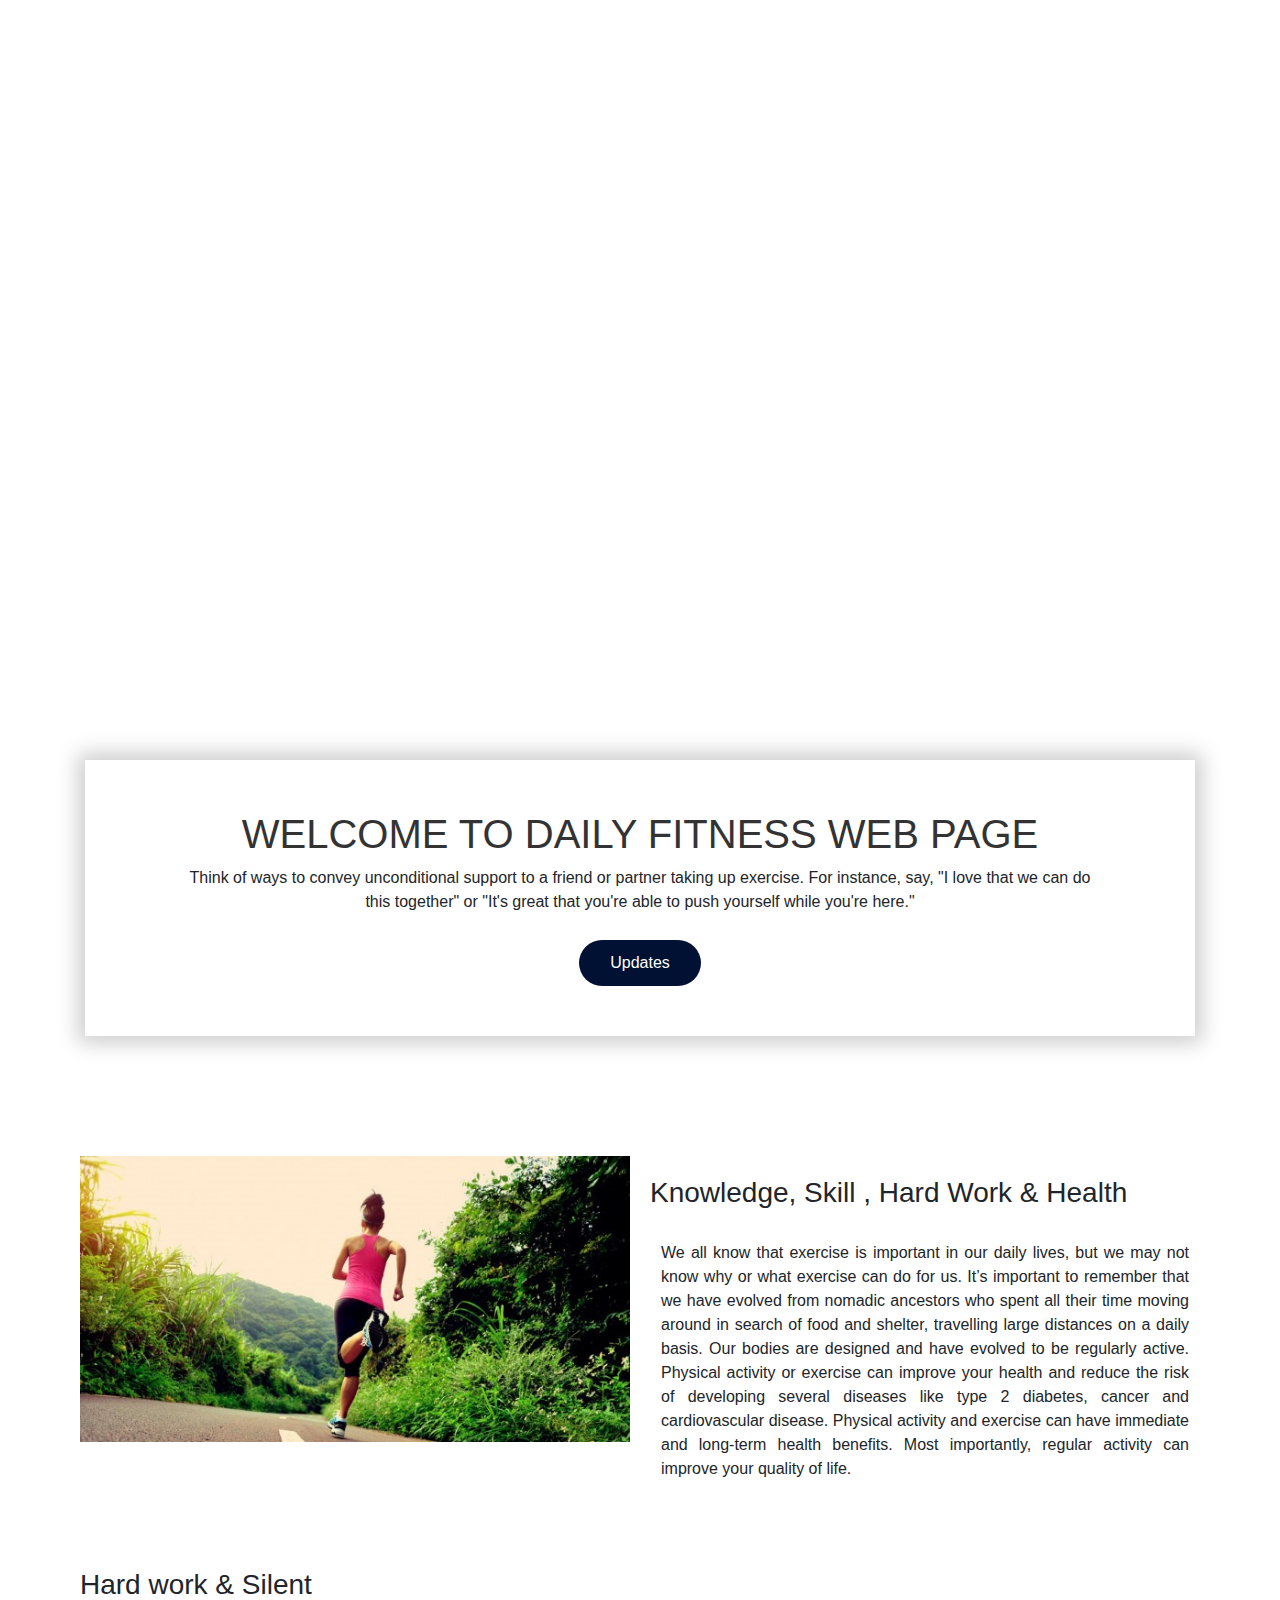
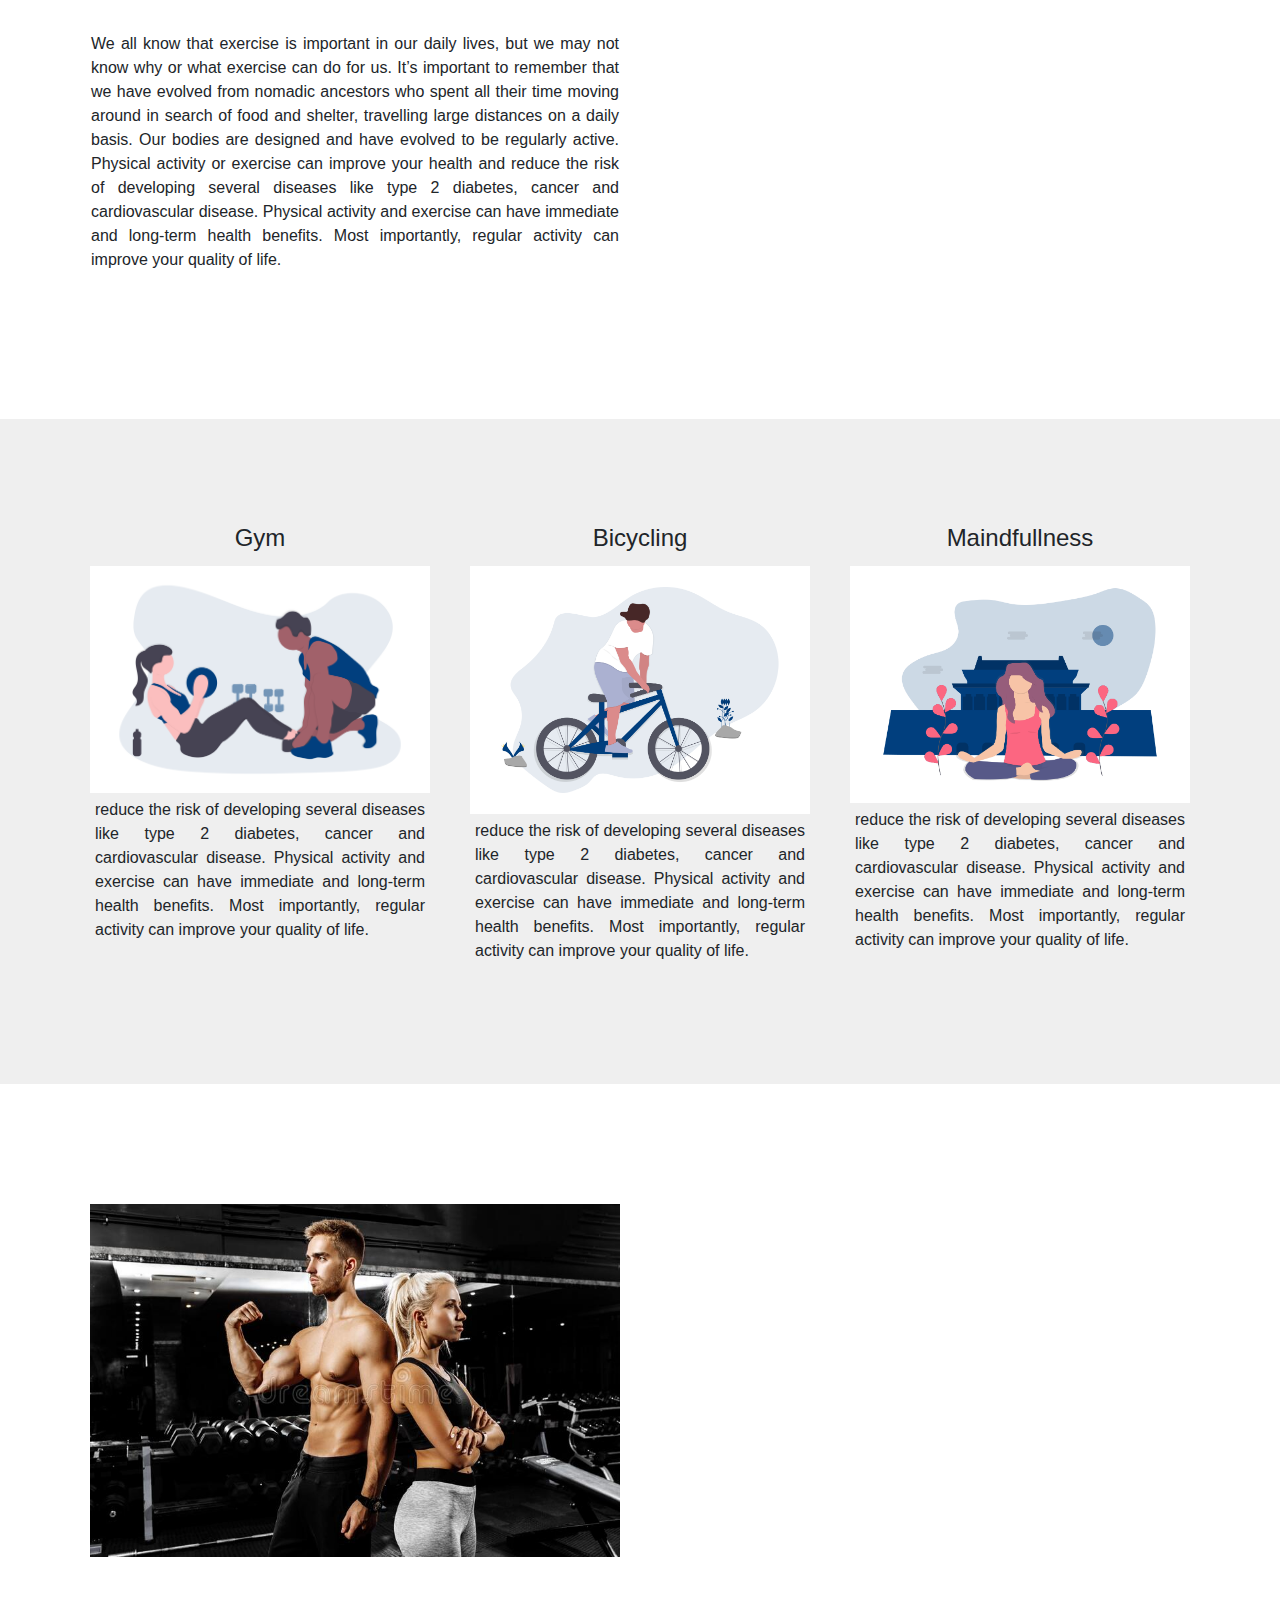
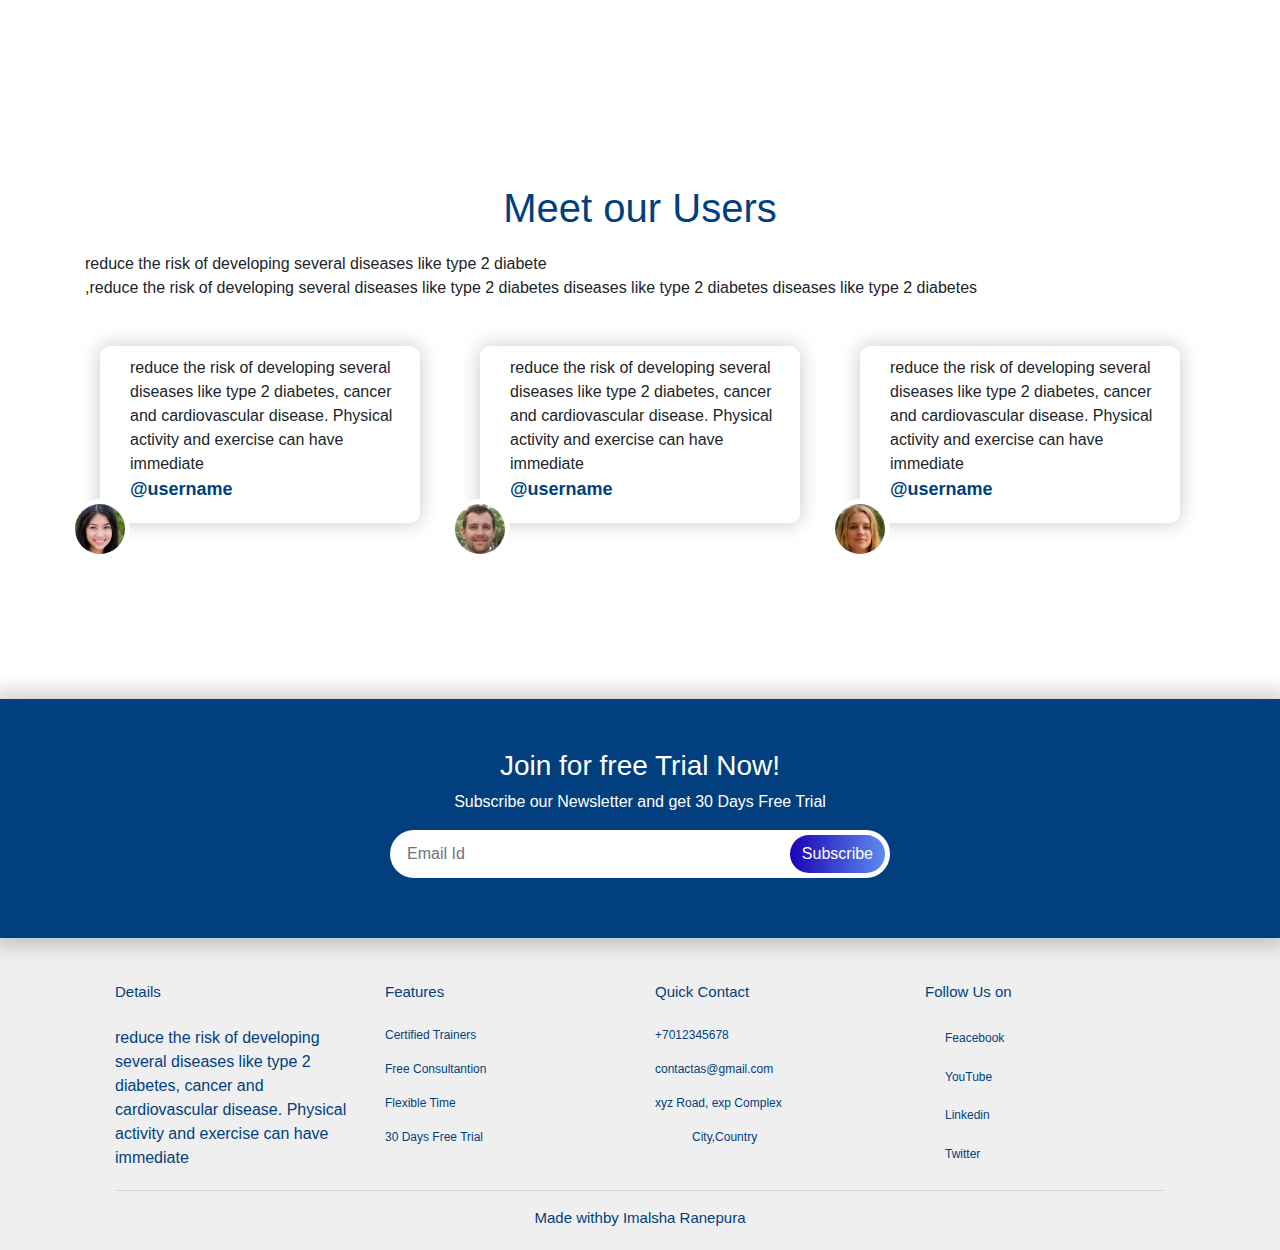
==== index3.html @ 1c33cf87 "Add files via upload" ====
<!DOCTYPE>
<html>
    <head>
        <title>Fitness website development</title>
        <link rel="stylesheet" href="style.css">
        <link rel="stylesheet" href="https://stackpath.bootstrapcdn.com/bootstrap/4.4.1/css/bootstrap.min.css" 
        integrity="sha384-Vkoo8x4CGsO3+Hhxv8T/Q5PaXtkKtu6ug5TOeNV6gBiFeWPGFN9MuhOf23Q9Ifjh" crossorigin="anonymous">
        <script src="https://code.jquery.com/jquery-3.4.1.slim.min.js" ></script>
        <script src="https://cdn.jsdelivr.net/npm/popper.js@1.16.0/dist/umd/popper.min.js"  ></script>
        <script src="https://stackpath.bootstrapcdn.com/bootstrap/4.4.1/js/bootstrap.min.js" ></script>

        <link rel="stylesheet" href="https://pro.fontawesome.com/releases/v5.10.0/css/all.css" 
        integrity="sha384-AYmEC3Yw5cVb3ZcuHtOA93w35dYTsvhLPVnYs9eStHfGJvOvKxVfELGroGkvsg+p" crossorigin="anonymous"/>
        <link
        rel="stylesheet"
        href="https://cdnjs.cloudflare.com/ajax/libs/animate.css/4.1.1/animate.min.css"
      />
    </head>
    <body>

        <!---head section-->
        <section id="header">
            <nav class="navbar navbar-light ">
                <a class="navbar-brand" href="#"><img src=""></a>
                <button class="navbar-toggler" type="button" data-toggle="collapse" data-target="#navbarNav" aria-controls="navbarNav" aria-expanded="false" aria-label="Toggle navigation">
                  
                  <i class="fa fa-bars"></i>
                </button>
                <div class="collapse navbar-collapse" id="navbarNav">
                  <ul class="navbar-nav">
                    <li class="nav-item">
                      <a class="nav-link" href="#top">HOME </a>
                    </li>
                    <li class="nav-item">
                      <a class="nav-link" href="#about">ABOUT AS</a>
                    </li>
                    <li class="nav-item">
                      <a class="nav-link" href="#services">SERVICES</a>
                    </li>
                    <li class="nav-item">
                      <a class="nav-link disabled" href="#features">FEATURES</a>
                    </li>
                    <li class="nav-item">
                        <a class="nav-link disabled" href="#testimonials">REVIEWS</a>
                      </li>
                      <li class="nav-item">
                        <a class="nav-link disabled" href="#footer">CONTACT US</a>
                      </li>
                  </ul>
                </div>
              </nav>
        </section>
        <!--welcome to text-->
        <section id="welcome">
            <div class="container">
                <div class="welcome text-center wow fadeInUp">
                    <h1>WELCOME TO DAILY FITNESS WEB PAGE</h1>
                    <p>
                        Think of ways to convey unconditional support to a friend or partner taking up exercise.
                         For instance, say, "I love that we can do this together" or 
                         "It's great that you're able to push yourself while you're here."
                    </p>
                    <button type ="submit " class="btn home-btn">Updates</button>
                </div>
            </div>

        </section>

        <!---About as--->
        <section id="about">
            <div class="container">
                <div class="row">
                    <div class="col-md-6 text-center wow fadeInLeft">
                        <img src="img13.jpg" class="img-fluid">
                    </div>
                    <div class="col-md-6 text-justify wow fadeInRight">
                        <h3>Knowledge, Skill , Hard Work &  Health</h3>
                        <p class="txt"> We all know that exercise is important in our daily lives, but we may not know why or what exercise can do for us.

                            It’s important to remember that we have evolved from 
                            nomadic ancestors who spent all their time moving around in search of
                             food and shelter, travelling large distances on a daily basis. Our bodies
                             are designed and have evolved to be regularly active.
                            Physical activity or exercise can improve your health and
                             reduce the risk of developing several diseases like type 2 diabetes,
                              cancer and cardiovascular disease. Physical activity and exercise can have immediate
                               and long-term health benefits. Most importantly,
                             regular activity can improve your quality of life.
                        </p>
        
                    </div>
                    <div class="col-md-6 text-justify  wow fadeInLeft">
                        <h3>Hard work & Silent</h3>
                        <p class="txt"> We all know that exercise is important in our daily lives, but we may not know why or what exercise can do for us.

                            It’s important to remember that we have evolved from 
                            nomadic ancestors who spent all their time moving around in search of
                             food and shelter, travelling large distances on a daily basis. Our bodies
                             are designed and have evolved to be regularly active.
                            Physical activity or exercise can improve your health and
                             reduce the risk of developing several diseases like type 2 diabetes,
                              cancer and cardiovascular disease. Physical activity and exercise can have immediate
                               and long-term health benefits. Most importantly,
                             regular activity can improve your quality of life.
                        </p>
        
                    </div>
                    <div class="col-md-6  wow fadeInRight">
                        <div class="embed-responsive embed-responsive-16by9">
                            <iframe class="embed-responsive-item" src="https://www.youtube.com/embed/4pKly2JojMw" frameborder="0" allow="accelerometer; autoplay; clipboard-write; encrypted-media; gyroscope; picture-in-picture" allowfullscreen></iframe>
                           
                        </div>
                    </div>
                </div>
            </div>
             
        </section>
        <!-----services-->
        <section id="services">
            <div class="container">
               <div class="row wow fadeInUp">
                  <div class="col-md-4">
                      <h4 class="wow fadeInRight delay-2s">Gym</h4>
                      <img src="ww1.png" class="wow fadeInRight delay-1s">
                      <p>
                        reduce the risk of developing several diseases like type 2 diabetes,
                        cancer and cardiovascular disease. Physical activity and exercise can have immediate
                         and long-term health benefits. Most importantly,
                       regular activity can improve your quality of life.
                       </p>
                  </div>
                  <div class="col-md-4">
                    <h4  class="wow fadeInRight delay-2s">Bicycling</h4>
                    <img src="ww3.png"class="wow fadeInRight delay-1s">
                      <p>
                        reduce the risk of developing several diseases like type 2 diabetes,
                        cancer and cardiovascular disease. Physical activity and exercise can have immediate
                         and long-term health benefits. Most importantly,
                       regular activity can improve your quality of life.
                       </p>
                  </div>
                  <div class="col-md-4">
                    <h4  class="wow fadeInRight delay-2s">Maindfullness</h4>
                    <img src="ww2.png"class="wow fadeInRight delay-1s">
                      <p>
                        reduce the risk of developing several diseases like type 2 diabetes,
                        cancer and cardiovascular disease. Physical activity and exercise can have immediate
                         and long-term health benefits. Most importantly,
                       regular activity can improve your quality of life.
                       </p>
                  </div>
               </div>
            </div>
           
        </section>
         <!-------features-->
         <section id="features">
            <div class="container">
                <div class="row">
                    <div class="col-md-6 wow fadeInRight ">
                        <img src="itt5.jpg" class="img-fluid">
                    </div>
                    <div class="col-md-6 wow fadeInDown">
                        <div class="feature-box">
                            <div class="feature-left">
                                <i class="fa fa-trophy"></i>
                            </div>
                            <div class="feature-right">
                                <h4>Certified Trainers</h4>
                                <p>
                                    reduce the risk of developing several diseases like type 2 diabetes,
                                    cancer and cardiovascular disease. Physical activity and exercise can have immediate
                                     
                                   </p>
                            </div>
                        </div>
                        <div class="feature-box">
                            <div class="feature-left">
                                <i class="fa fa-heartbeat"></i>
                            </div>
                            <div class="feature-right">
                                <h4>Free Consultantion</h4>
                                <p>
                                    reduce the risk of developing several diseases like type 2 diabetes,
                                    cancer and cardiovascular disease. Physical activity and exercise can have immediate
                                     
                                   </p>
                            </div>
                        </div>
                        <div class="feature-box">
                            <div class="feature-left">
                                <i class="fa fa-history" aria-hidden="true"></i>
                            </div>
                            <div class="feature-right">
                                <h4>Flexible time</h4>
                                <p>
                                    reduce the risk of developing several diseases like type 2 diabetes,
                                    cancer and cardiovascular disease. Physical activity and exercise can have immediate
                                     
                                   </p>
                            </div>
                        </div>
                    </div>
                </div>
            </div>
         </section>
         <!--------Testimonials---->
         <section id="testimonials">
             <div class="container">
                 <h1 class="text-center">Meet our Users</h1>
                 <p>  reduce the risk of developing several diseases like type 2 diabete <br>,reduce the risk of developing several diseases like type 2 diabetes  diseases like type 2 diabetes  diseases like type 2 diabetes</p>
                 <div class="row">
                     <div class="col-md-4">
                         <p class="review">
                            reduce the risk of developing several diseases like type 2 diabetes,
                            cancer and cardiovascular disease. Physical activity and exercise can have immediate
                            <br>
                            <i class="fab fa-twitter"></i><span>@username</span>
                         </p>
                         <img src="jp1.jpg">
                     </div>
                     <div class="col-md-4">
                        <p class="review">
                            reduce the risk of developing several diseases like type 2 diabetes,
                            cancer and cardiovascular disease. Physical activity and exercise can have immediate
                            <br>
                            <i class="fab fa-twitter"></i><span>@username</span>
                         </p>
                         <img src="jp6.jpg">
                     </div>
                     <div class="col-md-4">
                        <p class="review">
                            reduce the risk of developing several diseases like type 2 diabetes,
                            cancer and cardiovascular disease. Physical activity and exercise can have immediate
                            <br>
                            <i class="fab fa-twitter"></i><span>@username</span>
                         </p>
                         <img src="jp5.jpg">
                     </div>
                 </div>
             </div>

         </section>
         <!----------------Subscribe----------------->
         <section id="subscribe">
             <div class="container">
                <div class="subscribe text-center">
                    <h3>Join for free Trial Now!</h3>
                    <p>Subscribe our Newsletter and get 30 Days Free Trial</p>
                    <div class="input-group">
                        <input type="email" class="form-control" placeholder="Email Id">
                        <div class="input-group-append">
                            <button type="submit" class="input-group-text btn">Subscribe</button>
                        </div>
                    </div>
                </div>
             </div>
         </section>
         <!---------------footer----------------->
         <section id="footer">
             <div class="container">
                 <div class="row">
                     <div class="col-md-3">
                        <h1>Details</h1>
                        reduce the risk of developing several diseases like type 2 diabetes,
                        cancer and cardiovascular disease. Physical activity and exercise can have immediate
                     </div>
                     <div class="col-md-3 " class="pad">
                         <h1>Features</h1>
                         <p>Certified Trainers</p>
                         <p>Free Consultantion</p>
                         <p>Flexible Time</p>
                         <p>30 Days Free Trial</p>
                     </div>
                     <div class="col-md-3">
                         <h1>Quick Contact</h1>
                         <p><i class="fa fa-phone-square"></i> +7012345678</p>
                         <p><i class="fa fa-envelope"></i> contactas@gmail.com</p>
                         <p><i class="fa fa-home"></i> xyz Road, exp Complex</p>
                         <p class="city">City,Country</p>
                     </div>
                     <div class="col-md-3">
                        <h1>Follow Us on</h1>
                        <p><i class="fab fa-facebook-f"></i> Feacebook</p>
                        <p><i class="fab fa-youtube"></i> YouTube</p>
                        <p><i class="fab fa-linkedin"></i> Linkedin</p>
                        <p><i class="fab fa-twitter"></i>Twitter</p>
                    </div>
                 </div>
                 <hr>
                 <p class="copyright">Made with<i class="fa fa-heart" aria-hidden="true"></i>by Imalsha Ranepura</p>
             </div>
         </section>
         <!-----------Smooth Scroll js-------- -->
         <script src="js/smooth-scroll.js"></script>
         <script>
            var scroll = new SmoothScroll('a[href*="#"]');
        </script>
        <!-----animation--------->
        <script src="js/wow.min.js">

        </script>
        <script src="https://ajax.googleapis.com/ajax/libs/jquery/1.11.3/jquery.min.js"></script>
        <script src="wow.js"></script>
        <script src="javascript.js"></script>
        <script>//new WOW().init();
                $(function(){
        new WOW().init(); 
        });

        //also at the window load event
        $(window).on('load', function(){

            new WOW().init(); 
        });</script>

    </body>
</html>
---- style.css ----
*
{
padding : 0;
margin :0;
}
#header
{
    background-image: url(img/img1.jpg);
    height: 100vh;
    background-size: cover;
    background-position:center;

}
.navbar-nav li a
{
    float : right;
    color:#fff!important;
}
.navbar-toggler
{
    border: none, !important;
    outline: none!important;
}
nav .fs-bars
{
    color:#fff;
    font-size:26px;
}
/*-------welcome text------*/
.welcome
{
    padding:50px 100px;
    margin-top:-140px;
    background-color: #fff;
    box-shadow: 0 0 20px 7px rgba(0,0,0,0.2);

}
.welcome h1{
    color: #333;
}
.welcome .home-btn
{
    margin-top:10px;
    padding:10px 30px;
    border-radius: 30px;
    color:#fff;
    background-color: #013f;
}
.welcome  .btn:focus
{
    box-shadow: none;
}
.txt
{
    text-align: justify;
    padding:2%;
}

/*---------about as*/
#about
{
    padding-top: 100px;
    padding-bottom: 100px;
}
#about .col-md-6
{
    padding:20px 10px;
}
#about h3{
    margin :20px auto;
}

/*---------------services-------*/
#services
{
    background-color: #efefef;
    padding-top:80px ;
    padding-bottom: 80px;
}
#services .col-md-4
{
    padding: 20px;
}
#services .col-md-4 h4{
    text-align: center;
    padding: 5px;
}
#services .col-md-4 img{
    align:center;
    
    width: 100%;
}
#services .col-md-4 p{
    padding: 5px;
    text-align: justify;
}
/*----feayures---*/
#features{
    padding-top:100px;
    padding-bottom: 100px;
    background: linear-gradient(rgba(0,0,0,0.8),rgba(0,0,0,0.8)),url(img/itt2.jpg);
    background-position: center;
    background-size: cover;
    background-attachment: fixed;
    color:#fff;
}
#features .col-md-6{
    padding:20px;
}
.feature-box{
    height: 120px;
}
.feature-box .feature-left
{
    height: 120px;
    width: 20%;
    float: left;
}
.feature-box .feature-left .fa
{
   padding-top:13px;
   font-size: 50px;
}
.feature-box .feature-right
{
    height: 120px;
    width: 80%;
    float: left;
}
.feature-box .feature-right h4
{
    padding-top: 10px;
    padding-left: 15px;
    text-align: left;
}
.feature-box .feature-right p
{
    
    padding-left: 15px;
    text-align: left;
} 
/*-------------testimonials-------------*/
#testimonials
{
    padding-top: 100px;
    padding-bottom: 100px;
}
#testimonials .col-md-4
{
    padding: 10px 30px;
}
#testimonials img
{
    width:60px;
    height: 60px;
    border-radius: 50%;
    margin-left: -30px;
    margin-top: -40px;
    border:5px solid #fff;
    margin-bottom: 30px;

}
.review
{
    font-size :16px;
    padding: 10px 10px 10px 30px ;
    border-radius: 10px;
    box-shadow: 0px 0px 20px 1px rgba(0,0,0,0.2);
}
.review  .fa-twitter
{
    color: #013f7e;

}
#testimonials  span
{
    color: #013f7e;
    font-weight: 600;
    font-size: 18px;
    
}
#testimonials h1
{
    margin-bottom: 20px;
    color:#013f7e;
}
#testimonials p
{
    padding-bottom: 20px;
   
}
/*----------------subscribe---------------*/
#subscribe 
{   
    padding: 50px 20px;
    background-color: #013f7e;
    position:relative;
    box-shadow: 0 0 20px 7px rgba(0,0,0,0.2);
    margin-bottom: -160px;
}
#subscribe h3, .subscribe p
{
    color: #fff;
}
#subscribe .input-group
{
    border-radius: 30px;
    background: #fff;
    max-width: 500px;
    margin: 10px auto;
    padding: 5px;
}
#subscribe .form-control
{
   border: none;
   background: transparent;

}
#subscribe .form-control:focus
{
  box-shadow: none;
   
}
#subscribe .input-group-append
{
   background-image: linear-gradient(to right,#1c03b5,#5c8bef);
   border-radius: 30px;
}

#subscribe .input-group-text
{
   background:transparent;
   border:none;
   color: #fff;
}
#subscribe .btn:focus
{
   box-shadow: none;
}
/*------------------------------footer---------------------*/
#footer
{
    margin-top: 80px;
    padding:100px;
    background-color: #efefef;
    color: #013f7e;
}
#footer h1
{
    font-size: 15px;
    text-align: left;
    margin-top: 25px;
    margin-bottom: 25px;
}
.pad {
    margin-top: 100px;
}
#footer p
{
    font-size: 12px;
    text-align: left;
    
}
#footer .city
{
    margin-left: 37px;
}
#footer .row.fa
{
    padding-right: 20px;
    font-size: 15px;
}
#footer .fab
{
    padding-right: 20px;
    font-size: 15px;
}
#footer hr
{
    margin-top:10px;
}
#footer .fa-heart
{
    color: red;
    font-size: 17px;
}
#footer .copyright
{
    margin-bottom: -80px;
    text-align:center;
    font-size:15px;
}
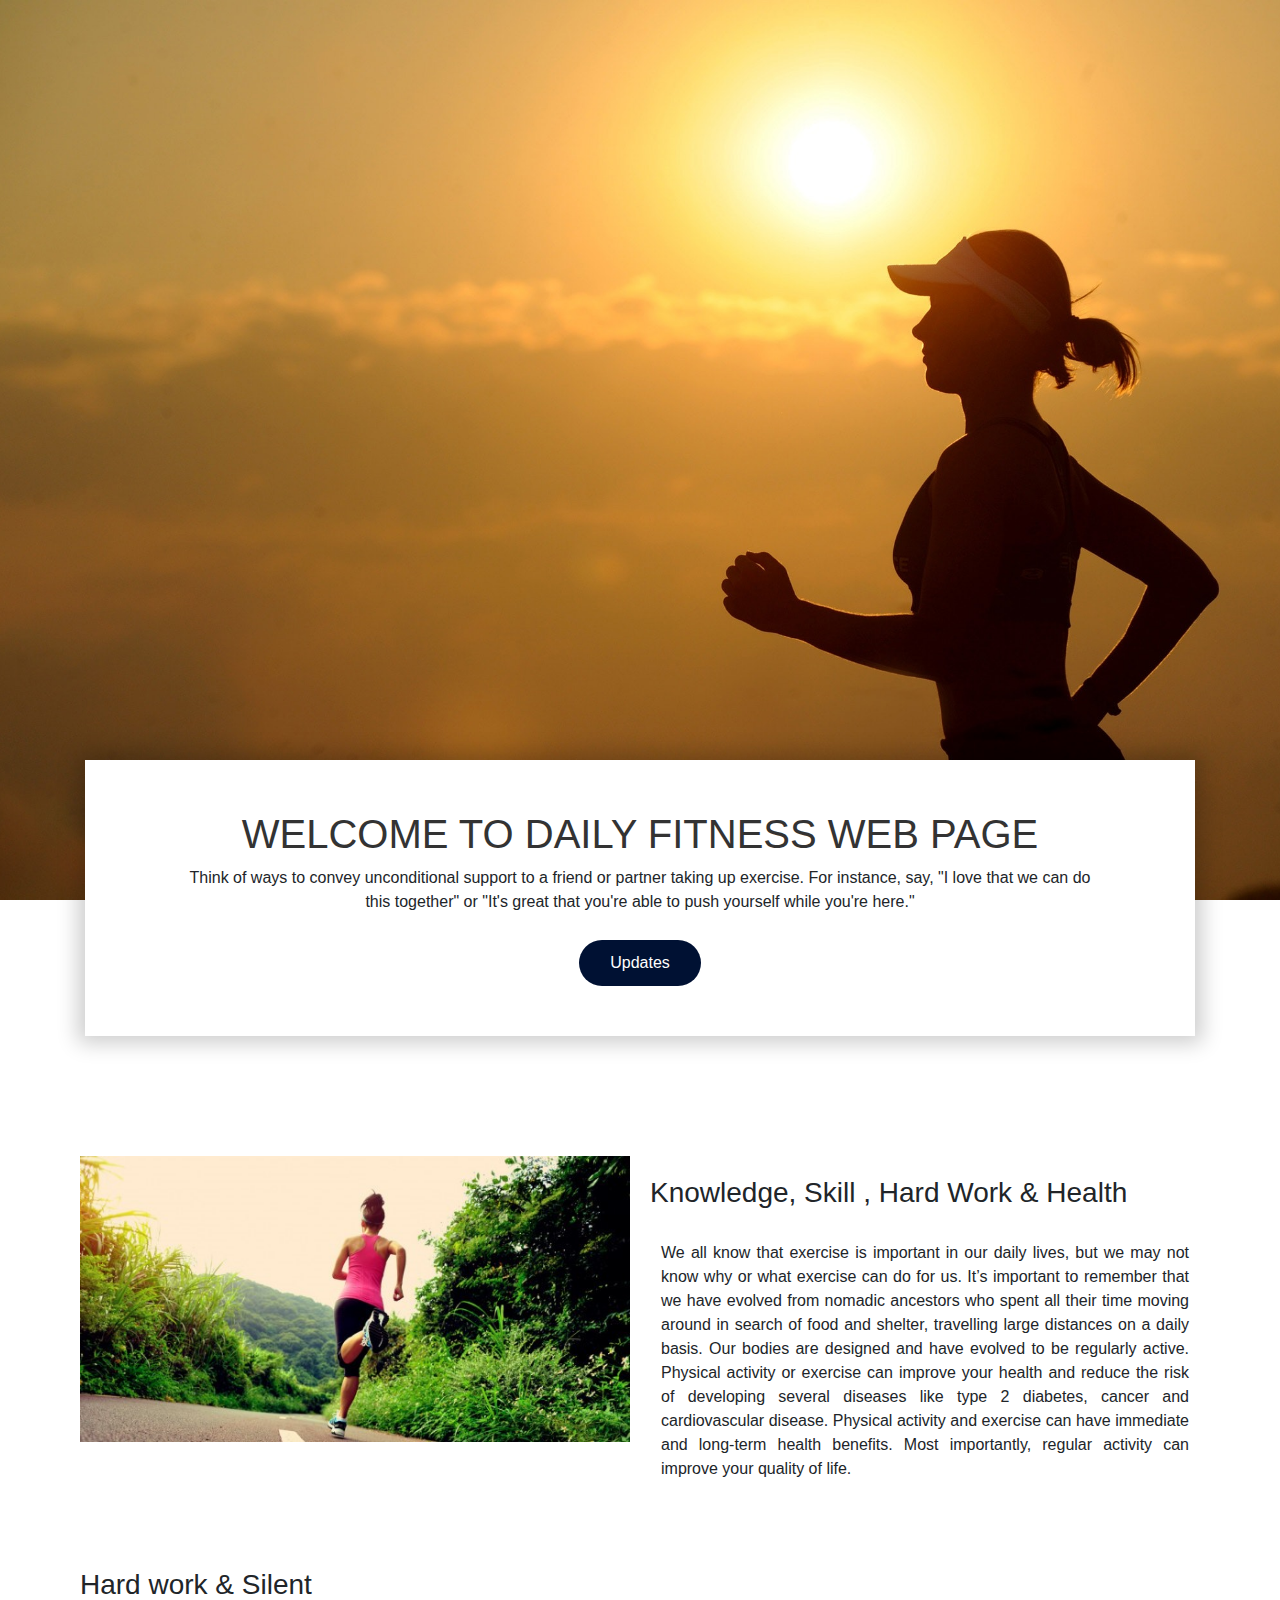
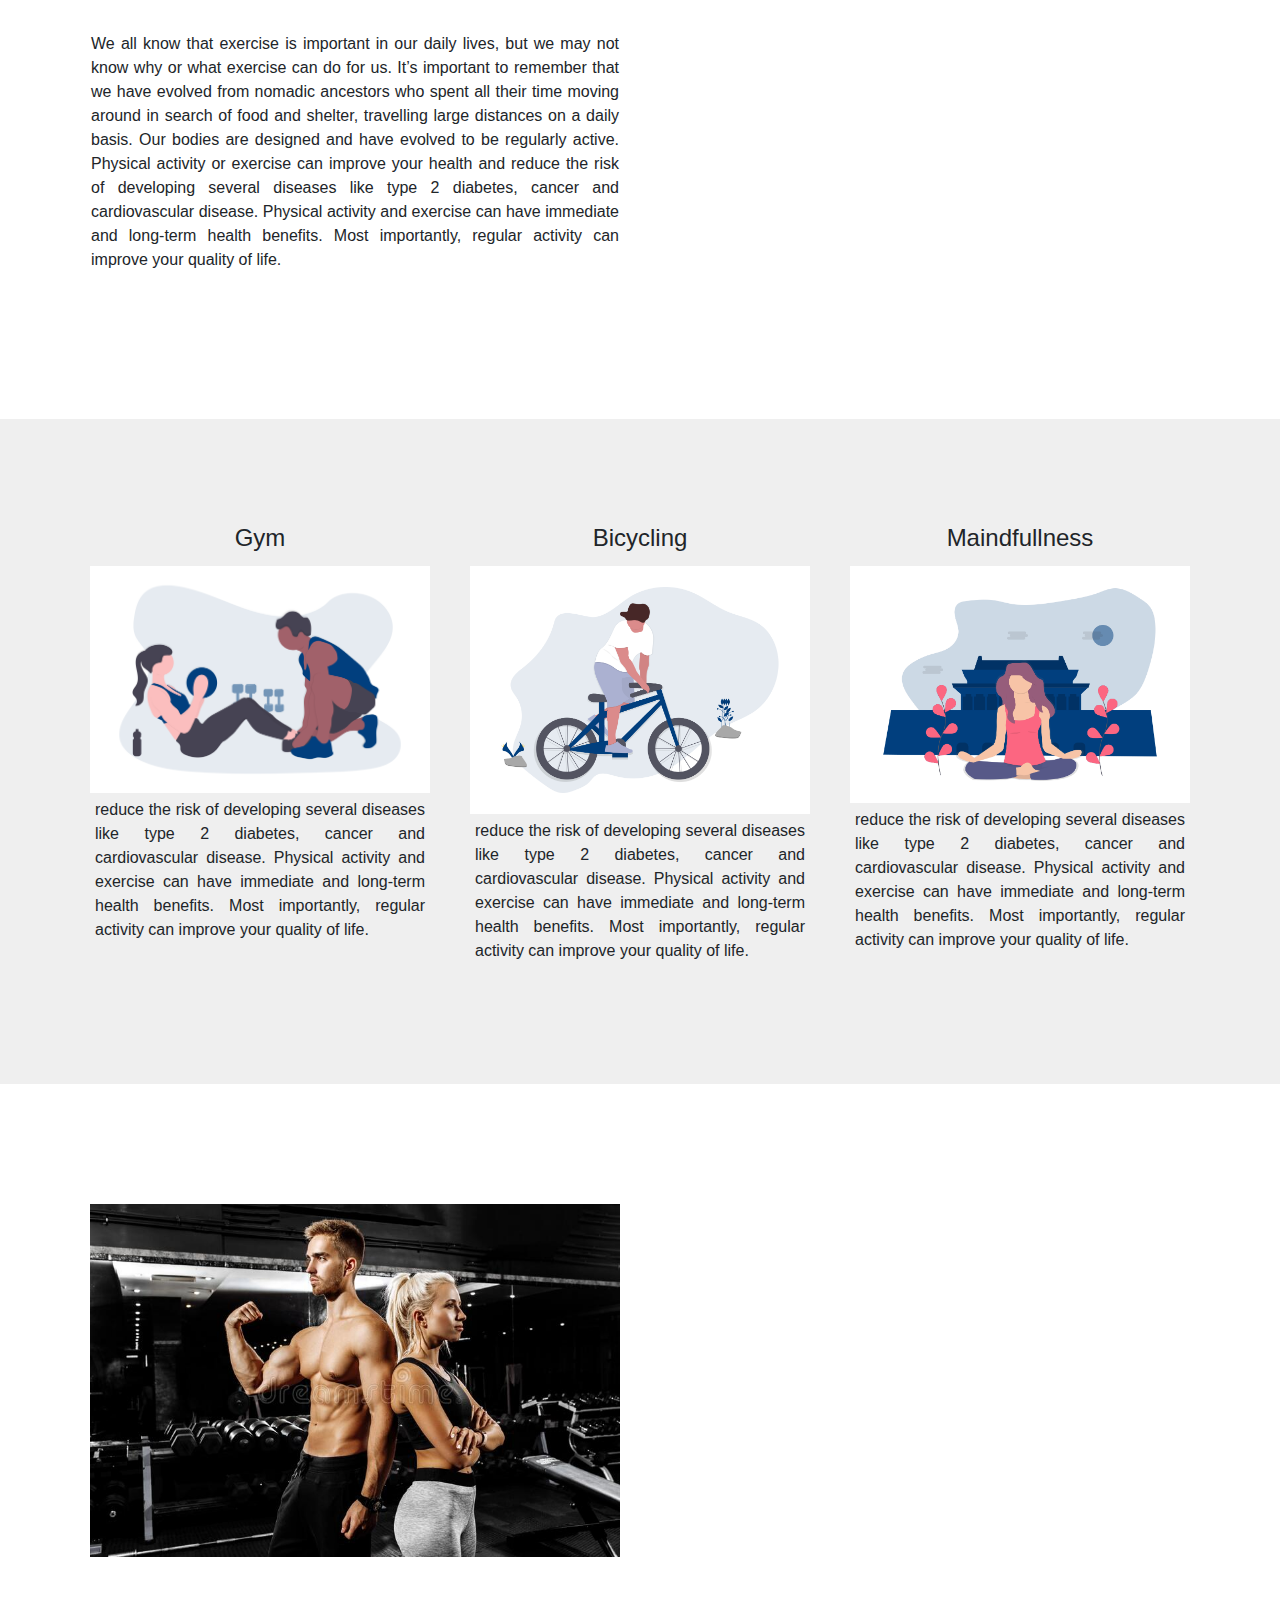
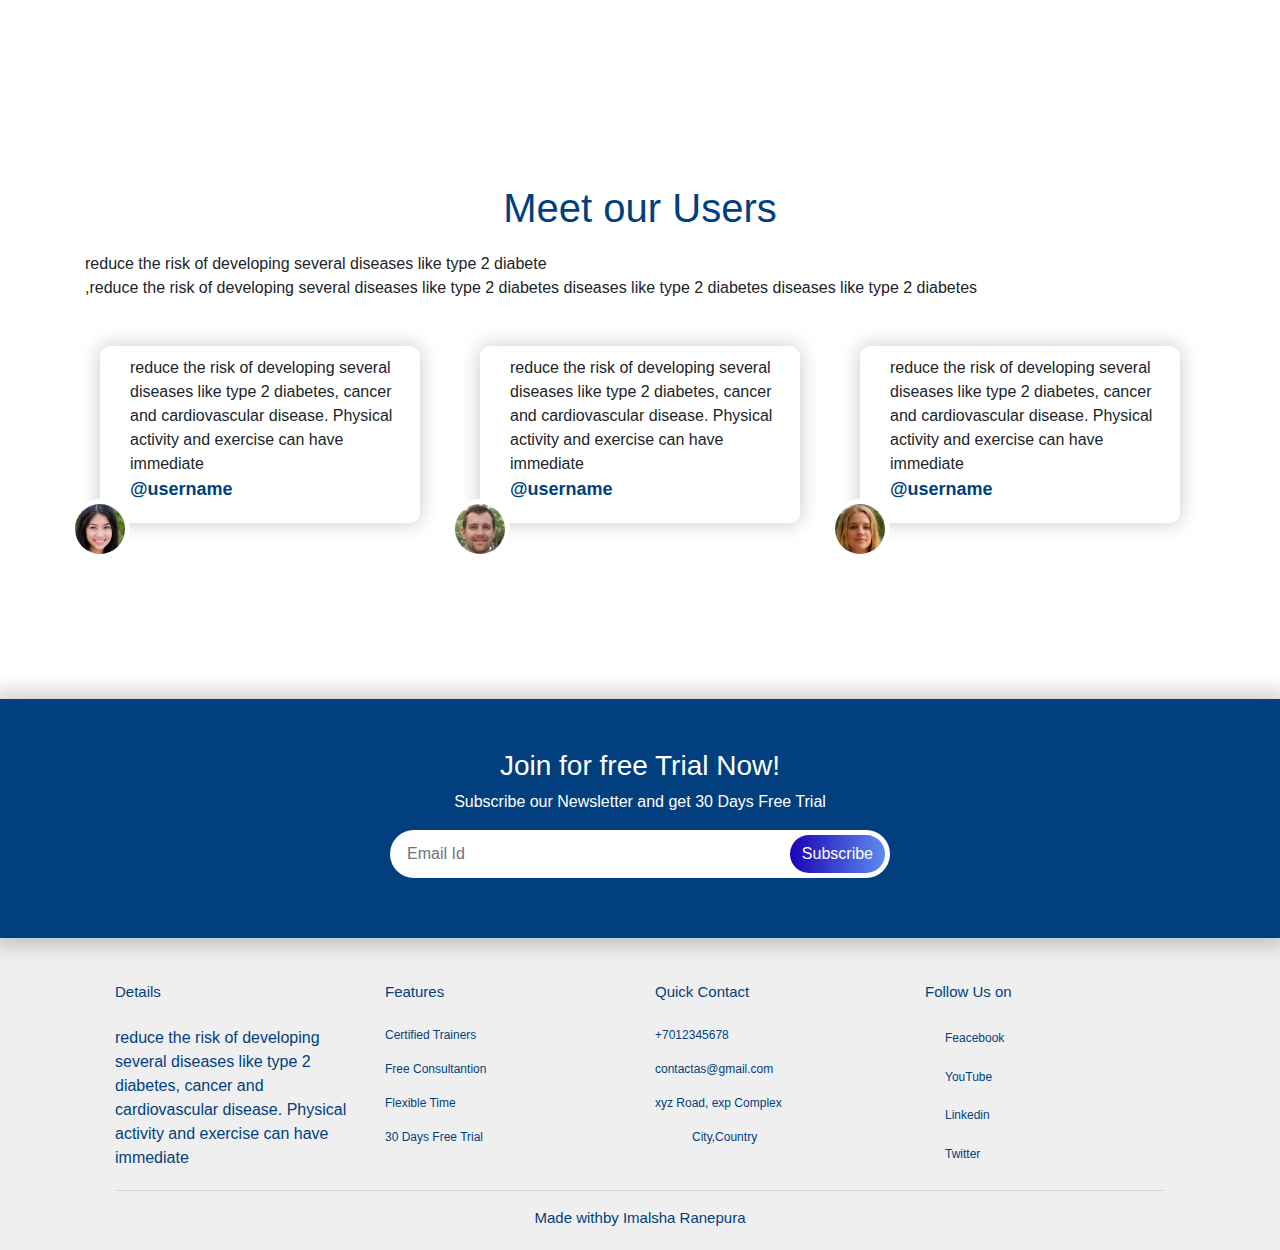
==== commit 6c2457de: "Add files via upload" ====
--- a/index3.html
+++ b/index3.html
@@ -2,7 +2,7 @@
 <html>
     <head>
         <title>Fitness website development</title>
-        <link rel="stylesheet" href="style.css">
+        <link rel="stylesheet" href="style2.css">
         <link rel="stylesheet" href="https://stackpath.bootstrapcdn.com/bootstrap/4.4.1/css/bootstrap.min.css" 
         integrity="sha384-Vkoo8x4CGsO3+Hhxv8T/Q5PaXtkKtu6ug5TOeNV6gBiFeWPGFN9MuhOf23Q9Ifjh" crossorigin="anonymous">
         <script src="https://code.jquery.com/jquery-3.4.1.slim.min.js" ></script>
--- a/style2.css
+++ b/style2.css
@@ -0,0 +1,311 @@
+*
+{
+padding : 0;
+margin :0;
+}
+#header
+{
+ 
+    background-image: url(img1.jpg);
+    height: 100vh;
+    background-size: cover;
+    background-position:center;
+
+}
+.navbar-nav li a
+{
+    float : right;
+    color:#fff!important;
+}
+.navbar-toggler
+{
+    border: none, !important;
+    outline: none!important;
+}
+nav .fs-bars
+{
+    color:#fff;
+    font-size:26px;
+}
+/*-------welcome text------*/
+.welcome
+{
+    padding:50px 100px;
+    margin-top:-140px;
+    background-color: #fff;
+    box-shadow: 0 0 20px 7px rgba(0,0,0,0.2);
+
+}
+.welcome h1{
+    color: #333;
+}
+.welcome .home-btn
+{
+    margin-top:10px;
+    padding:10px 30px;
+    border-radius: 30px;
+    color:#fff;
+    background-color: #013f;
+}
+.welcome  .btn:focus
+{
+    box-shadow: none;
+}
+.txt
+{
+    text-align: justify;
+    padding:2%;
+}
+
+/*---------about as*/
+#about
+{
+    padding-top: 100px;
+    padding-bottom: 100px;
+}
+#about .col-md-6
+{
+    padding:20px 10px;
+}
+#about h3{
+    margin :20px auto;
+}
+
+/*---------------services-------*/
+#services
+{
+    background-color: #efefef;
+    padding-top:80px ;
+    padding-bottom: 80px;
+}
+#services .col-md-4
+{
+    padding: 20px;
+}
+#services .col-md-4 h4{
+    text-align: center;
+    padding: 5px;
+}
+#services .col-md-4 img{
+    align:center;
+    
+    width: 100%;
+}
+#services .col-md-4 p{
+    padding: 5px;
+    text-align: justify;
+}
+/*----feayures---*/
+#features{
+    padding-top:100px;
+    padding-bottom: 100px;
+    background: linear-gradient(rgba(0,0,0,0.8),rgba(0,0,0,0.8)),url(img/itt2.jpg);
+    background-position: center;
+    background-size: cover;
+    background-attachment: fixed;
+    color:#fff;
+}
+#features .col-md-6{
+    padding:20px;
+}
+.feature-box{
+    height: 120px;
+}
+.feature-box .feature-left
+{
+    height: 120px;
+    width: 20%;
+    float: left;
+}
+.feature-box .feature-left .fa
+{
+   padding-top:13px;
+   font-size: 50px;
+}
+.feature-box .feature-right
+{
+    height: 120px;
+    width: 80%;
+    float: left;
+}
+.feature-box .feature-right h4
+{
+    padding-top: 10px;
+    padding-left: 15px;
+    text-align: left;
+}
+.feature-box .feature-right p
+{
+    
+    padding-left: 15px;
+    text-align: left;
+} 
+/*-------------testimonials-------------*/
+#testimonials
+{
+    padding-top: 100px;
+    padding-bottom: 100px;
+}
+#testimonials .col-md-4
+{
+    padding: 10px 30px;
+}
+#testimonials img
+{
+    width:60px;
+    height: 60px;
+    border-radius: 50%;
+    margin-left: -30px;
+    margin-top: -40px;
+    border:5px solid #fff;
+    margin-bottom: 30px;
+
+}
+.review
+{
+    font-size :16px;
+    padding: 10px 10px 10px 30px ;
+    border-radius: 10px;
+    box-shadow: 0px 0px 20px 1px rgba(0,0,0,0.2);
+}
+.review  .fa-twitter
+{
+    color: #013f7e;
+
+}
+#testimonials  span
+{
+    color: #013f7e;
+    font-weight: 600;
+    font-size: 18px;
+    
+}
+#testimonials h1
+{
+    margin-bottom: 20px;
+    color:#013f7e;
+}
+#testimonials p
+{
+    padding-bottom: 20px;
+   
+}
+/*----------------subscribe---------------*/
+#subscribe 
+{   
+    padding: 50px 20px;
+    background-color: #013f7e;
+    position:relative;
+    box-shadow: 0 0 20px 7px rgba(0,0,0,0.2);
+    margin-bottom: -160px;
+}
+#subscribe h3, .subscribe p
+{
+    color: #fff;
+}
+#subscribe .input-group
+{
+    border-radius: 30px;
+    background: #fff;
+    max-width: 500px;
+    margin: 10px auto;
+    padding: 5px;
+}
+#subscribe .form-control
+{
+   border: none;
+   background: transparent;
+
+}
+#subscribe .form-control:focus
+{
+  box-shadow: none;
+   
+}
+#subscribe .input-group-append
+{
+   background-image: linear-gradient(to right,#1c03b5,#5c8bef);
+   border-radius: 30px;
+}
+
+#subscribe .input-group-text
+{
+   background:transparent;
+   border:none;
+   color: #fff;
+}
+#subscribe .btn:focus
+{
+   box-shadow: none;
+}
+/*------------------------------footer---------------------*/
+#footer
+{
+    margin-top: 80px;
+    padding:100px;
+    background-color: #efefef;
+    color: #013f7e;
+}
+#footer h1
+{
+    font-size: 15px;
+    text-align: left;
+    margin-top: 25px;
+    margin-bottom: 25px;
+}
+.pad {
+    margin-top: 100px;
+}
+#footer p
+{
+    font-size: 12px;
+    text-align: left;
+    
+}
+#footer .city
+{
+    margin-left: 37px;
+}
+#footer .row.fa
+{
+    padding-right: 20px;
+    font-size: 15px;
+}
+#footer .fab
+{
+    padding-right: 20px;
+    font-size: 15px;
+}
+#footer hr
+{
+    margin-top:10px;
+}
+#footer .fa-heart
+{
+    color: red;
+    font-size: 17px;
+}
+#footer .copyright
+{
+    margin-bottom: -80px;
+    text-align:center;
+    font-size:15px;
+}
+
+
+
+
+
+
+
+
+
+
+
+
+
+
+
+
+
+
